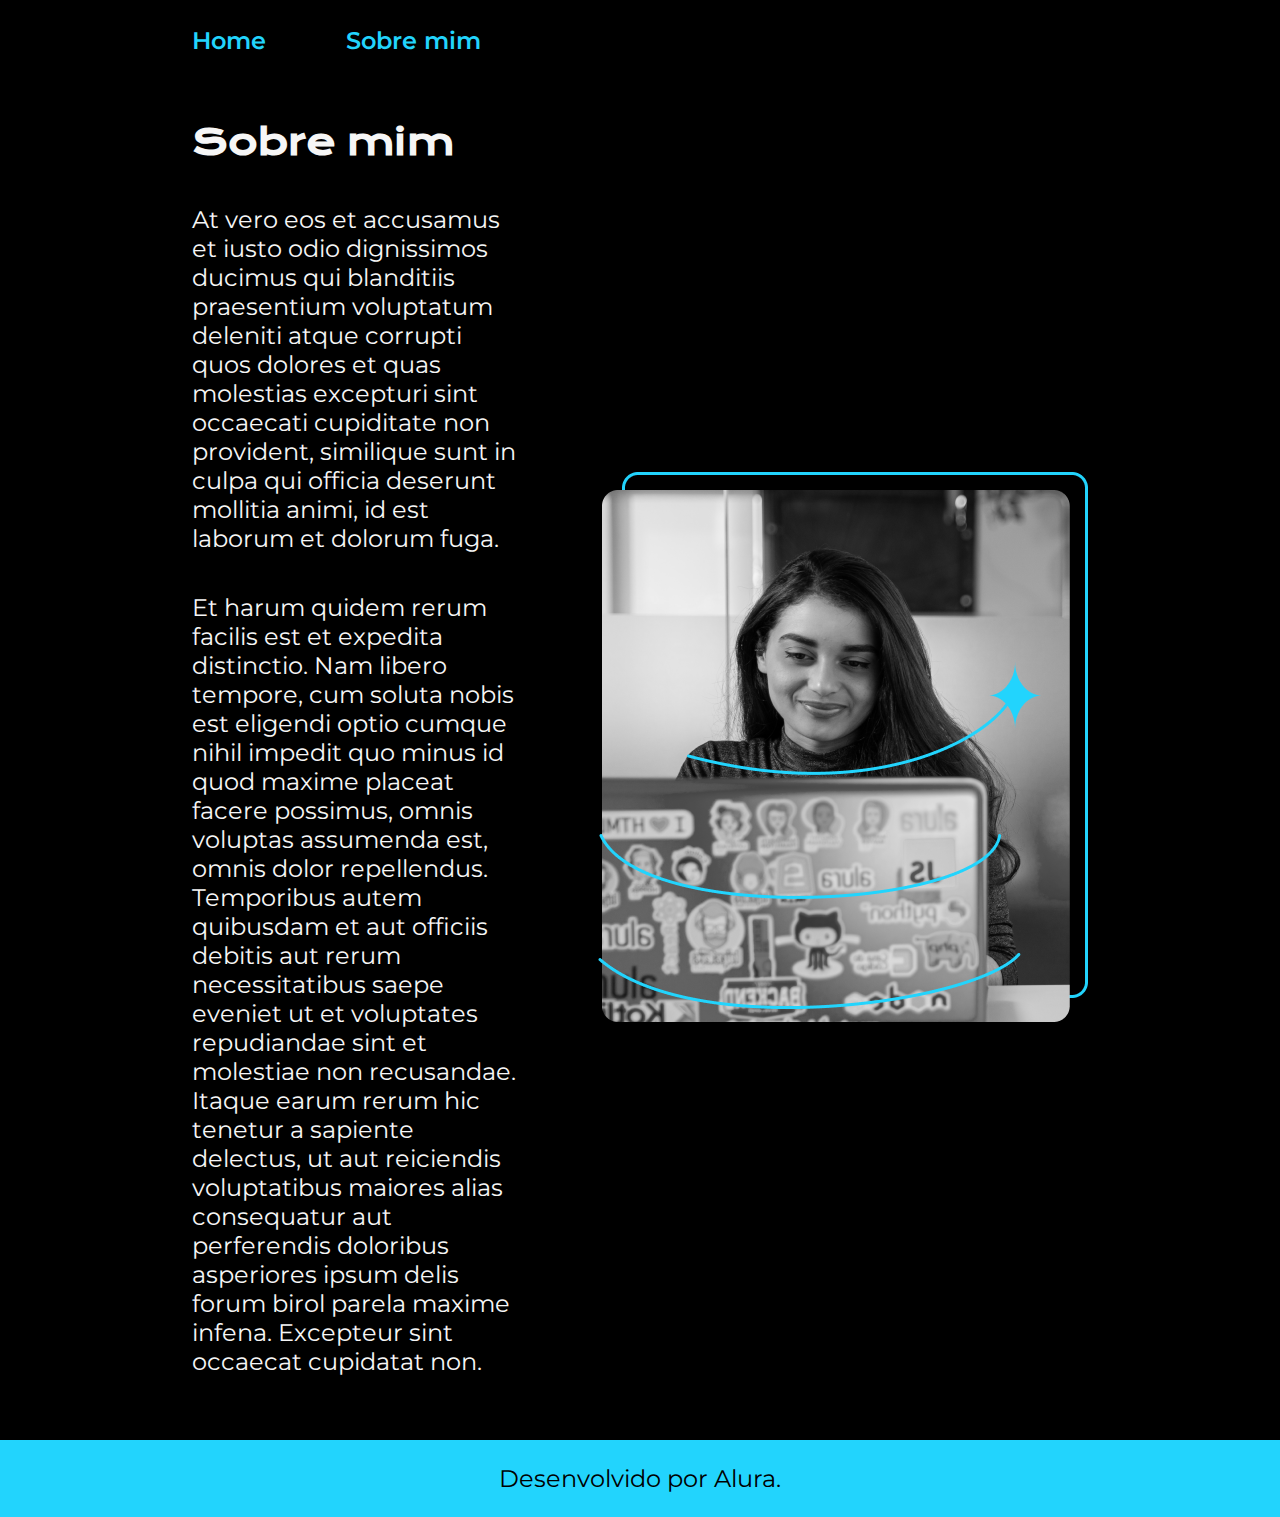
==== about.html @ c6024b02 "Add files via upload" ====
<!DOCTYPE html>
<html lang="pt-br">
<head>
    <meta charset="UTF-8">
    <meta name="viewport" content="width=device-width, initial-scale=1.0">
    <title>Sobre mim</title>
    <link rel="stylesheet" href="./styles/style.css">
</head>
<body>
    <header class="cabecalho">
        <nav class="cabecalho__menu">
            <a class="cabecalho__menu__links" href="index.html">Home</a>
            <a class="cabecalho__menu__links" href="about.html">Sobre mim</a>
        </nav>
    </header> 

    <main class="apresentacao">
        <section class="apresentacao__conteudo">
            <h1 class="apresentacao__conteudo__titulo">Sobre mim</h1>
            <p class="apresentacao__conteudo__texto">At vero eos et accusamus et iusto odio dignissimos ducimus qui blanditiis praesentium voluptatum deleniti atque corrupti quos dolores et quas molestias excepturi sint occaecati cupiditate non provident, similique sunt in culpa qui officia deserunt mollitia animi, id est laborum et dolorum fuga.</p>
            <p class="apresentacao__conteudo__texto">Et harum quidem rerum facilis est et expedita distinctio. Nam libero tempore, cum soluta nobis est eligendi optio cumque nihil impedit quo minus id quod maxime placeat facere possimus, omnis voluptas assumenda est, omnis dolor repellendus. Temporibus autem quibusdam et aut officiis debitis aut rerum necessitatibus saepe eveniet ut et voluptates repudiandae sint et molestiae non recusandae. Itaque earum rerum hic tenetur a sapiente delectus, ut aut reiciendis voluptatibus maiores alias consequatur aut perferendis doloribus asperiores ipsum delis forum birol parela maxime infena. Excepteur sint occaecat cupidatat non.</p>
        </section>
        <img src="./assets/Imagem.png" alt="Foto da Joana Santos programando">


    </main>
    <footer class="rodape">
        <p>Desenvolvido por Alura.</p>
    </footer>
    
</body>
</html>
---- styles/style.css ----
@import url('https://fonts.googleapis.com/css2?family=Krona+One&family=Montserrat&display=swap');
:root{
    --cor-primaria: #000000;
    --cor-secundaria: #F6F6F6;
    --cor-terciaria: #22D4FD;
    --cor-hover: #272727;

    --fonte-primaria:"Krona One", sans-serif;
    --fonte-secundaria: 'Montserrat', sans-serif;
}

*{
    margin: 0;
    padding: 0;
}

body {
    box-sizing: border-box;
    background-color : var(--cor-primaria);
    color:var(--cor-secundaria);
}

.cabecalho{
    padding: 2% 0% 0% 15%;
}

.cabecalho__menu{
    display: flex;
    gap: 80px;
}
.cabecalho__menu__links{
    color: var(--cor-terciaria);
    font-family: var(--fonte-secundaria);
    font-size: 1.5rem;
    font-weight: 600;
    text-decoration: none;
}
.titulo-destaque {
    color: var(--cor-terciaria);
}

.apresentacao {
    padding: 5% 15%;
    display: flex;
    align-items: center;
    justify-content: space-between;
    gap: 82px;
}

.apresentacao__conteudo {
    width: 50%;
    display: flex;
    flex-direction: column;
    gap: 40px;
}

.apresentacao__conteudo__titulo {
    font-size: 2.25rem;
    font-family: var(--fonte-primaria)
}
.apresentacao__conteudo__texto {
    font-size: 1.5rem;
    font-family: var(--fonte-secundaria);
}

.apresentacao__links {
    display: flex;
    justify-content: space-between;
    flex-direction: column;
    align-items:center;
    gap: 32px;
}

.apresentacao__links__subtitulo{
    font-family: var(--fonte-primaria);
    font-size: 24px;
    font-weight: 400;
}

.apresentacao__links__navegacao {
    width: 50%;
    text-align: center;
    border-radius: 8px;
    padding: 21.5px 0;
    font-family: var(--fonte-secundaria);
    font-size: 1.5rem;
    text-decoration: none;
    color: var(--cor-secundaria);
    font-weight: 600;
    border: 2px solid var(--cor-terciaria);
    display: flex;
    justify-content: center;
    gap: 16px;
}
.apresentacao__links__link:hover{
    background-color: var(--cor-hover)
}

.apresentacao__imagem{
    width:50%
}

.rodape{
    background-color: var(--cor-terciaria);
    color: var(--cor-primaria);
    text-align: center;
    padding: 24px;
    font-family: var(--fonte-secundaria);
    font-size: 1.5rem;
    font-weight: 400;
}

@media (max-width: 1200px) {
    .cabecalho{
        padding: 10%;
    }
    
    .cabecalho__menu{
        justify-content: center;
    }
    .apresentacao {
        flex-direction: column-reverse;
        padding: 5%;
    }

    .apresentacao__conteudo{
        width: auto;
    }
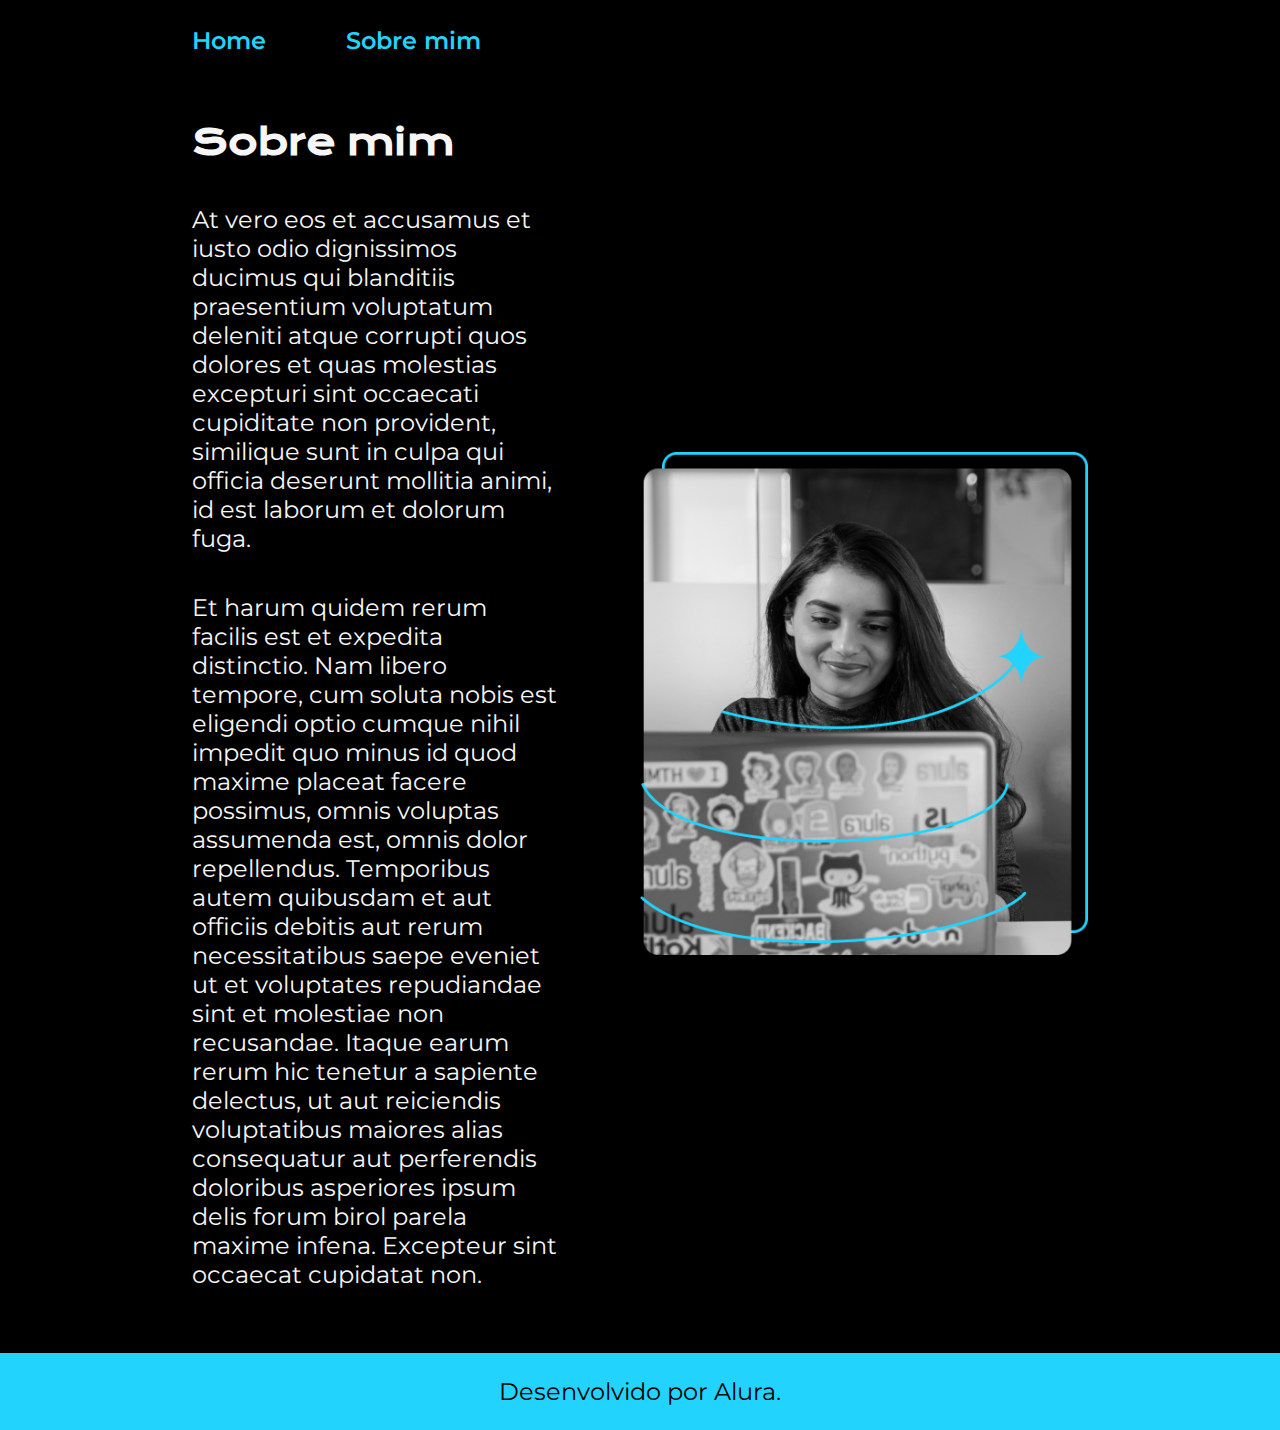
==== commit b1181702: "Update about.html" ====
--- a/about.html
+++ b/about.html
@@ -20,7 +20,7 @@
             <p class="apresentacao__conteudo__texto">At vero eos et accusamus et iusto odio dignissimos ducimus qui blanditiis praesentium voluptatum deleniti atque corrupti quos dolores et quas molestias excepturi sint occaecati cupiditate non provident, similique sunt in culpa qui officia deserunt mollitia animi, id est laborum et dolorum fuga.</p>
             <p class="apresentacao__conteudo__texto">Et harum quidem rerum facilis est et expedita distinctio. Nam libero tempore, cum soluta nobis est eligendi optio cumque nihil impedit quo minus id quod maxime placeat facere possimus, omnis voluptas assumenda est, omnis dolor repellendus. Temporibus autem quibusdam et aut officiis debitis aut rerum necessitatibus saepe eveniet ut et voluptates repudiandae sint et molestiae non recusandae. Itaque earum rerum hic tenetur a sapiente delectus, ut aut reiciendis voluptatibus maiores alias consequatur aut perferendis doloribus asperiores ipsum delis forum birol parela maxime infena. Excepteur sint occaecat cupidatat non.</p>
         </section>
-        <img src="./assets/Imagem.png" alt="Foto da Joana Santos programando">
+        <img class="apresentacao__imagem" src="./assets/Imagem.png" alt="Foto da Joana Santos programando">
 
 
     </main>
@@ -29,4 +29,4 @@
     </footer>
     
 </body>
-</html>+</html>
